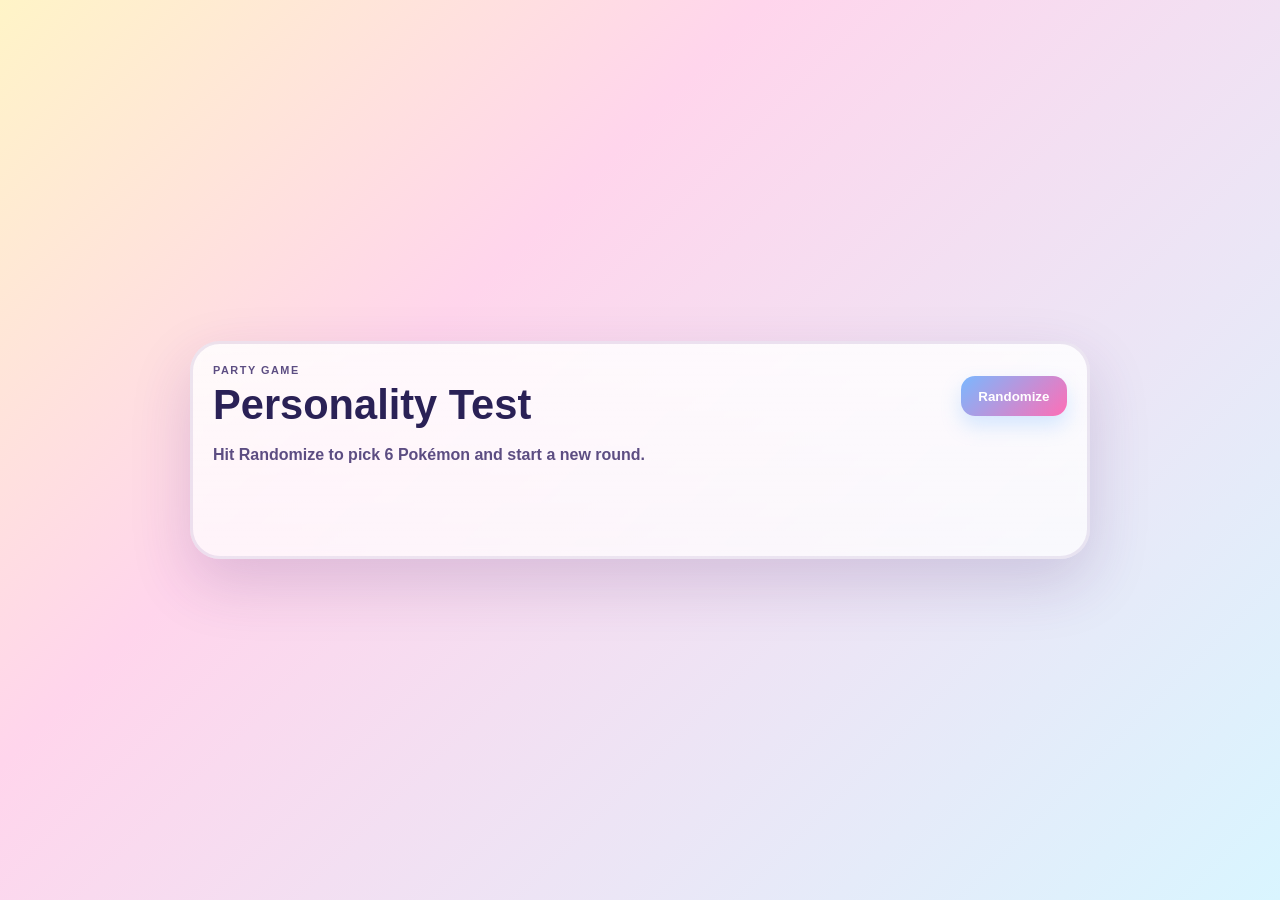
==== personalitytest/index.html @ addc4a9b "Move game to /personalitytest subpath, add root landing page" ====
<!DOCTYPE html>
<html lang="en">
  <head>
    <meta charset="UTF-8" />
    <meta name="viewport" content="width=device-width, initial-scale=1.0" />
    <title>Personality Test</title>
    <link rel="stylesheet" href="styles.css" />
  </head>
  <body>
    <main class="app">
      <section class="panel">
        <div class="topbar">
          <div>
            <p class="eyebrow">Party game</p>
            <h1>Personality Test</h1>
          </div>
          <button id="randomize-btn" class="ghost-btn" type="button">Randomize</button>
        </div>

        <p id="instructions" class="instructions">
          Hit <strong>Randomize</strong> to pick 6 Pokémon. Four players each type their name under
          one Pokémon, leaving two blank. Then lock in the answers so player two can guess who's who.
        </p>

        <div id="card-grid" class="card-grid"></div>

        <div id="setup-controls" class="controls">
          <button id="lock-answers" class="primary-btn" type="button">Lock in answers</button>
        </div>

        <div id="guess-controls" class="controls hidden">
          <button id="submit-guesses" class="primary-btn" type="button">Submit guesses</button>
        </div>

        <div id="result-controls" class="controls hidden">
          <p id="result-message" class="result-message"></p>
          <button id="play-again" class="ghost-btn" type="button">Play again</button>
        </div>
      </section>
    </main>

    <script src="script.js"></script>
  </body>
</html>
---- personalitytest/styles.css ----
:root {
  --bg-1: #fff4c7;
  --bg-2: #ffd5ec;
  --bg-3: #d9f5ff;
  --panel: rgba(255, 255, 255, 0.72);
  --panel-strong: rgba(255, 255, 255, 0.84);
  --ink: #2a2156;
  --muted: #5c4d82;
  --accent: #ff6eb6;
  --accent-2: #ffb347;
  --accent-3: #6ae7c8;
  --accent-4: #7ab8ff;
  --danger: #ff5d7d;
  --shadow: rgba(80, 46, 119, 0.18);
}

* {
  box-sizing: border-box;
}

html, body {
  margin: 0;
  min-height: 100%;
  background: linear-gradient(135deg, var(--bg-1) 0%, var(--bg-2) 35%, var(--bg-3) 100%);
  color: var(--ink);
  font-family: "Trebuchet MS", "Segoe UI", sans-serif;
}

body {
  min-height: 100vh;
  display: grid;
  place-items: center;
}

.app {
  width: min(94vw, 900px);
}

.panel {
  background: linear-gradient(180deg, var(--panel-strong) 0%, var(--panel) 100%);
  border: 3px solid rgba(126, 93, 160, 0.14);
  border-radius: 30px;
  box-shadow: 0 24px 60px var(--shadow);
  padding: 1.25rem 1.25rem 1.5rem;
  backdrop-filter: blur(6px);
}

.topbar {
  display: flex;
  align-items: center;
  justify-content: space-between;
  gap: 1rem;
  margin-bottom: 1rem;
}

.eyebrow {
  margin: 0 0 0.35rem;
  letter-spacing: 0.14em;
  text-transform: uppercase;
  font-size: 0.68rem;
  font-weight: 800;
  color: var(--muted);
}

h1 {
  margin: 0;
  font-size: clamp(1.6rem, 4vw, 2.6rem);
  line-height: 1.1;
}

.ghost-btn {
  border: none;
  background: linear-gradient(135deg, var(--accent-4), var(--accent));
  color: white;
  padding: 0.8rem 1.1rem;
  border-radius: 14px;
  cursor: pointer;
  font-weight: 800;
  box-shadow: 0 10px 20px rgba(122, 184, 255, 0.3);
  transition: transform 0.15s ease, filter 0.15s ease;
}

.ghost-btn:hover {
  transform: translateY(-1px);
  filter: brightness(1.03);
}

.ghost-btn:disabled {
  opacity: 0.6;
  cursor: not-allowed;
  transform: none;
}

.instructions {
  margin: 0 0 1.1rem;
  color: var(--muted);
  font-weight: 700;
  line-height: 1.4;
}

.card-grid {
  display: grid;
  grid-template-columns: repeat(3, minmax(0, 1fr));
  gap: 0.9rem;
  min-height: 3rem;
}

.loading {
  grid-column: 1 / -1;
  text-align: center;
  color: var(--muted);
  font-weight: 700;
  padding: 2rem 0;
}

.poke-card {
  background: linear-gradient(135deg, rgba(255, 255, 255, 0.8), rgba(255, 255, 255, 0.55));
  border: 2px solid rgba(122, 88, 180, 0.12);
  border-radius: 20px;
  padding: 0.8rem;
  display: flex;
  flex-direction: column;
  align-items: center;
  gap: 0.5rem;
  transition: background 0.2s ease, border-color 0.2s ease;
}

.poke-card img {
  width: 100%;
  max-width: 140px;
  aspect-ratio: 1 / 1;
  object-fit: contain;
  background: radial-gradient(circle at center, rgba(255, 255, 255, 0.7), rgba(255, 255, 255, 0.1));
  border-radius: 16px;
}

.poke-name {
  margin: 0;
  font-weight: 800;
  text-align: center;
}

.name-input {
  width: 100%;
  padding: 0.55rem 0.6rem;
  border-radius: 10px;
  border: 2px solid rgba(122, 88, 180, 0.2);
  background: rgba(255, 255, 255, 0.85);
  color: var(--ink);
  font-family: inherit;
  font-size: 0.9rem;
  font-weight: 700;
}

.name-input:focus {
  outline: none;
  border-color: var(--accent-4);
}

.result-label {
  margin: 0;
  font-size: 0.85rem;
  font-weight: 700;
  text-align: center;
}

.poke-card.correct {
  background: linear-gradient(135deg, rgba(110, 231, 200, 0.45), rgba(110, 231, 200, 0.2));
  border-color: #0d8a66;
}

.poke-card.incorrect {
  background: linear-gradient(135deg, rgba(255, 93, 125, 0.35), rgba(255, 93, 125, 0.15));
  border-color: var(--danger);
}

.controls {
  margin-top: 1.2rem;
  display: flex;
  flex-direction: column;
  align-items: center;
  gap: 0.7rem;
}

.controls.hidden {
  display: none;
}

.primary-btn {
  border: none;
  background: linear-gradient(135deg, var(--accent-3), var(--accent-2));
  color: var(--ink);
  padding: 0.85rem 1.4rem;
  border-radius: 14px;
  cursor: pointer;
  font-weight: 800;
  font-size: 1rem;
  box-shadow: 0 10px 20px rgba(255, 179, 71, 0.3);
  transition: transform 0.15s ease, filter 0.15s ease;
}

.primary-btn:hover {
  transform: translateY(-1px);
  filter: brightness(1.03);
}

.result-message {
  margin: 0;
  font-weight: 800;
  font-size: 1.1rem;
}

@media (max-width: 640px) {
  .card-grid {
    grid-template-columns: repeat(2, minmax(0, 1fr));
  }
}

@media (max-width: 520px) {
  .topbar {
    align-items: flex-start;
    flex-direction: column;
  }

  .ghost-btn {
    width: 100%;
  }
}
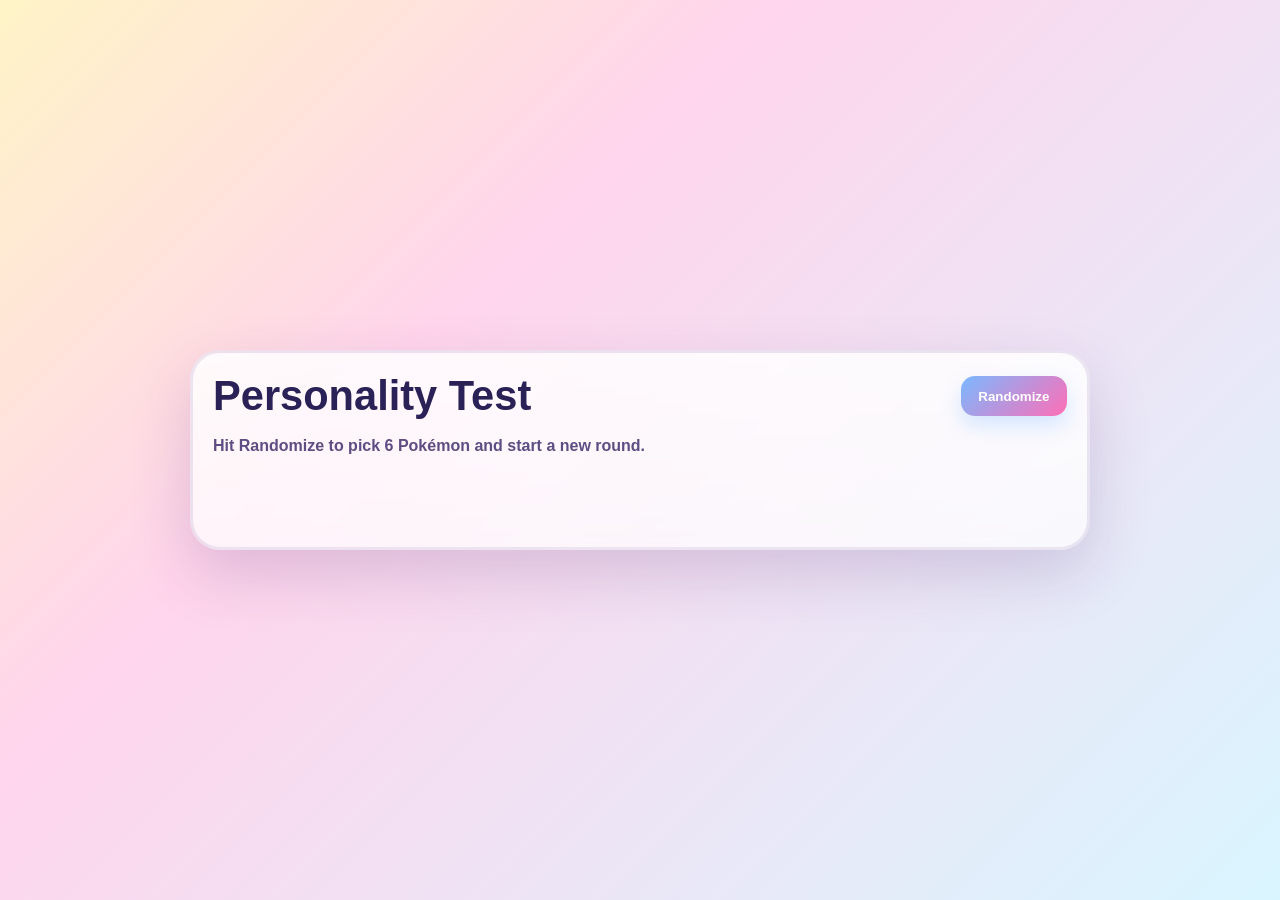
==== commit 36a9e1f4: "Simplify personality test intro text" ====
--- a/personalitytest/index.html
+++ b/personalitytest/index.html
@@ -11,16 +11,12 @@
       <section class="panel">
         <div class="topbar">
           <div>
-            <p class="eyebrow">Party game</p>
-            <h1>Personality Test</h1>
+            <h1 class="bold-title">Personality Test</h1>
           </div>
           <button id="randomize-btn" class="ghost-btn" type="button">Randomize</button>
         </div>
 
-        <p id="instructions" class="instructions">
-          Hit <strong>Randomize</strong> to pick 6 Pokémon. Four players each type their name under
-          one Pokémon, leaving two blank. Then lock in the answers so player two can guess who's who.
-        </p>
+        <p id="instructions" class="instructions"></p>
 
         <div id="card-grid" class="card-grid"></div>
 
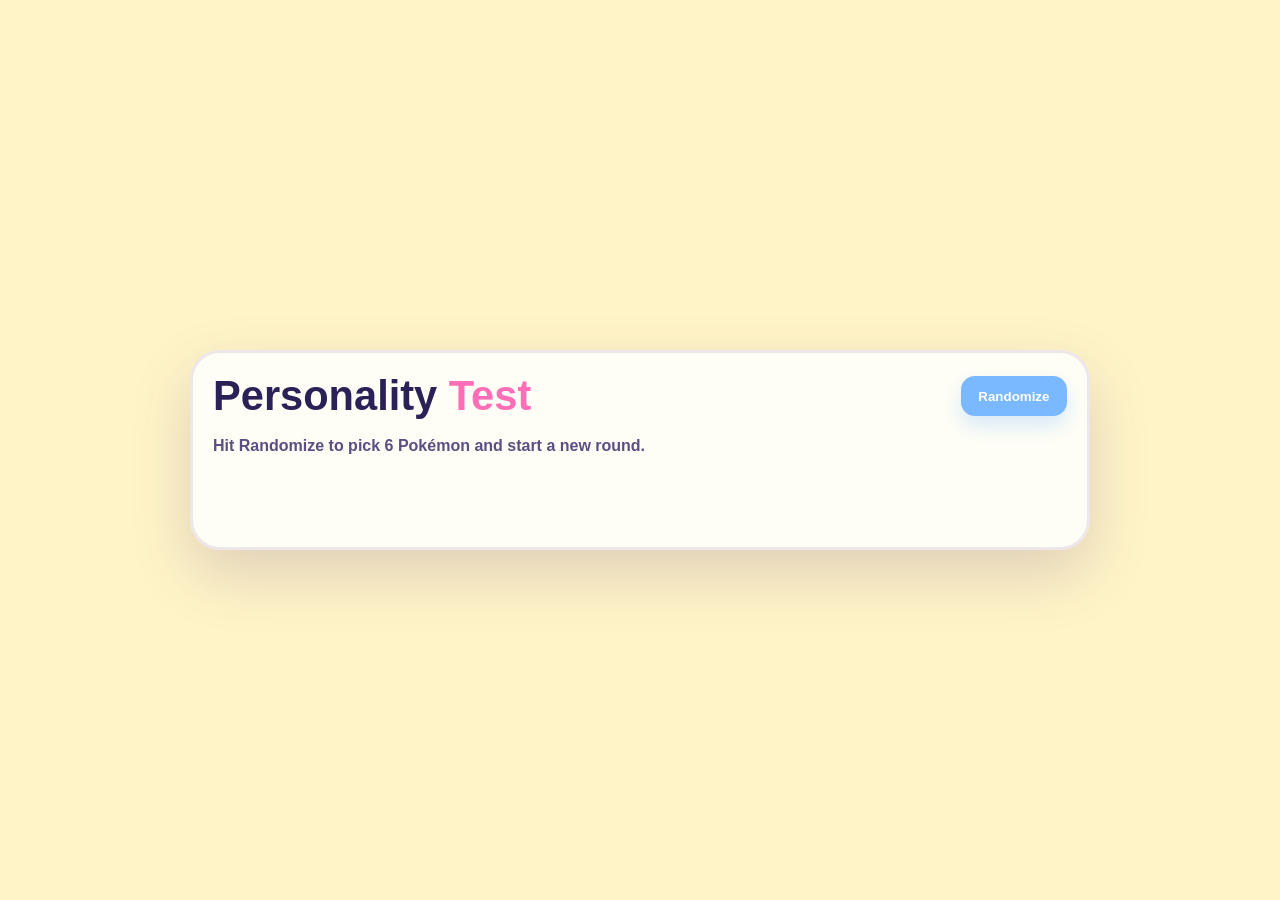
==== commit 2675babc: "Solid color background/buttons, bold colored title" ====
--- a/personalitytest/index.html
+++ b/personalitytest/index.html
@@ -11,7 +11,7 @@
       <section class="panel">
         <div class="topbar">
           <div>
-            <h1 class="bold-title">Personality Test</h1>
+            <h1 class="bold-title">Personality <span class="title-accent">Test</span></h1>
           </div>
           <button id="randomize-btn" class="ghost-btn" type="button">Randomize</button>
         </div>
--- a/personalitytest/styles.css
+++ b/personalitytest/styles.css
@@ -21,7 +21,7 @@
 html, body {
   margin: 0;
   min-height: 100%;
-  background: linear-gradient(135deg, var(--bg-1) 0%, var(--bg-2) 35%, var(--bg-3) 100%);
+  background: var(--bg-1);
   color: var(--ink);
   font-family: "Trebuchet MS", "Segoe UI", sans-serif;
 }
@@ -37,12 +37,11 @@
 }
 
 .panel {
-  background: linear-gradient(180deg, var(--panel-strong) 0%, var(--panel) 100%);
+  background: var(--panel-strong);
   border: 3px solid rgba(126, 93, 160, 0.14);
   border-radius: 30px;
   box-shadow: 0 24px 60px var(--shadow);
   padding: 1.25rem 1.25rem 1.5rem;
-  backdrop-filter: blur(6px);
 }
 
 .topbar {
@@ -66,11 +65,16 @@
   margin: 0;
   font-size: clamp(1.6rem, 4vw, 2.6rem);
   line-height: 1.1;
+  font-weight: 900;
+}
+
+.title-accent {
+  color: var(--accent);
 }
 
 .ghost-btn {
   border: none;
-  background: linear-gradient(135deg, var(--accent-4), var(--accent));
+  background: var(--accent-4);
   color: white;
   padding: 0.8rem 1.1rem;
   border-radius: 14px;
@@ -188,7 +192,7 @@
 
 .primary-btn {
   border: none;
-  background: linear-gradient(135deg, var(--accent-3), var(--accent-2));
+  background: var(--accent-2);
   color: var(--ink);
   padding: 0.85rem 1.4rem;
   border-radius: 14px;
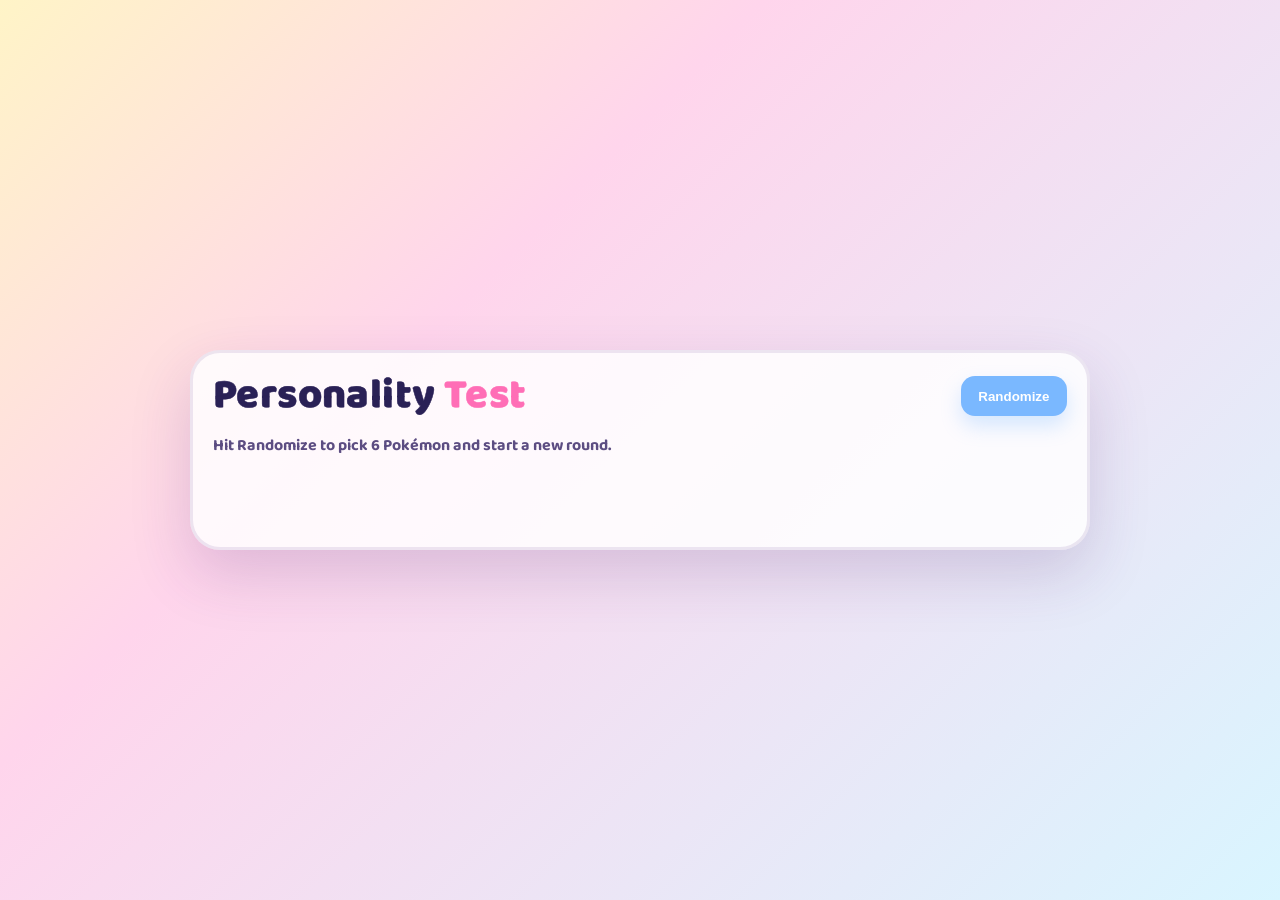
==== commit 0a0ef52a: "Use Baloo 2 font, real Pokemon egg image, remove pulse animation" ====
--- a/personalitytest/index.html
+++ b/personalitytest/index.html
@@ -4,6 +4,9 @@
     <meta charset="UTF-8" />
     <meta name="viewport" content="width=device-width, initial-scale=1.0" />
     <title>Personality Test</title>
+    <link rel="preconnect" href="https://fonts.googleapis.com" />
+    <link rel="preconnect" href="https://fonts.gstatic.com" crossorigin />
+    <link href="https://fonts.googleapis.com/css2?family=Baloo+2:wght@700;800&display=swap" rel="stylesheet" />
     <link rel="stylesheet" href="styles.css" />
   </head>
   <body>
--- a/personalitytest/styles.css
+++ b/personalitytest/styles.css
@@ -21,9 +21,10 @@
 html, body {
   margin: 0;
   min-height: 100%;
-  background: var(--bg-1);
+  background: linear-gradient(135deg, var(--bg-1) 0%, var(--bg-2) 35%, var(--bg-3) 100%);
   color: var(--ink);
-  font-family: "Trebuchet MS", "Segoe UI", sans-serif;
+  font-family: "Baloo 2", "Trebuchet MS", "Segoe UI", sans-serif;
+  font-weight: 700;
 }
 
 body {
@@ -66,6 +67,8 @@
   font-size: clamp(1.6rem, 4vw, 2.6rem);
   line-height: 1.1;
   font-weight: 900;
+  letter-spacing: 0.01em;
+  -webkit-text-stroke: 0.5px currentColor;
 }
 
 .title-accent {
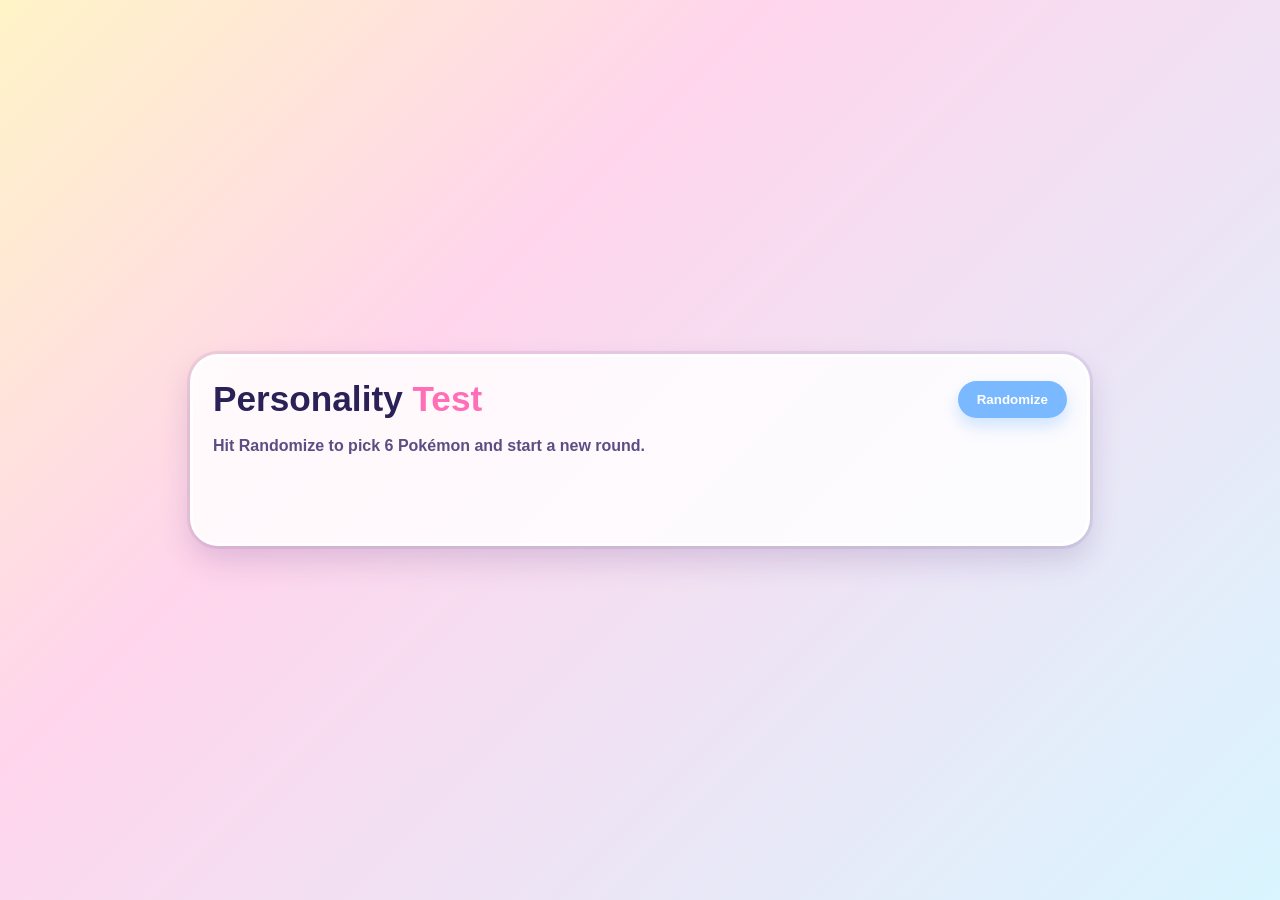
==== commit 576fd087: "Use Satoshi font, remove dashed border, bigger egg/timer, periodic egg shake" ====
--- a/personalitytest/index.html
+++ b/personalitytest/index.html
@@ -4,9 +4,8 @@
     <meta charset="UTF-8" />
     <meta name="viewport" content="width=device-width, initial-scale=1.0" />
     <title>Personality Test</title>
-    <link rel="preconnect" href="https://fonts.googleapis.com" />
-    <link rel="preconnect" href="https://fonts.gstatic.com" crossorigin />
-    <link href="https://fonts.googleapis.com/css2?family=Baloo+2:wght@700;800&display=swap" rel="stylesheet" />
+    <link rel="preconnect" href="https://api.fontshare.com" />
+    <link href="https://api.fontshare.com/v2/css?f[]=satoshi@700,900&display=swap" rel="stylesheet" />
     <link rel="stylesheet" href="styles.css" />
   </head>
   <body>
--- a/personalitytest/styles.css
+++ b/personalitytest/styles.css
@@ -18,12 +18,18 @@
   box-sizing: border-box;
 }
 
+button,
+input,
+select {
+  font-family: inherit;
+}
+
 html, body {
   margin: 0;
   min-height: 100%;
   background: linear-gradient(135deg, var(--bg-1) 0%, var(--bg-2) 35%, var(--bg-3) 100%);
   color: var(--ink);
-  font-family: "Baloo 2", "Trebuchet MS", "Segoe UI", sans-serif;
+  font-family: "Satoshi", "Trebuchet MS", "Segoe UI", sans-serif;
   font-weight: 700;
 }
 
@@ -39,10 +45,11 @@
 
 .panel {
   background: var(--panel-strong);
-  border: 3px solid rgba(126, 93, 160, 0.14);
-  border-radius: 30px;
-  box-shadow: 0 24px 60px var(--shadow);
-  padding: 1.25rem 1.25rem 1.5rem;
+  border: 3px solid rgba(255, 255, 255, 0.9);
+  outline: 3px solid rgba(126, 93, 160, 0.12);
+  border-radius: 28px;
+  box-shadow: 0 14px 30px var(--shadow);
+  padding: 1.4rem 1.25rem 1.25rem;
 }
 
 .topbar {
@@ -64,11 +71,9 @@
 
 h1 {
   margin: 0;
-  font-size: clamp(1.6rem, 4vw, 2.6rem);
+  font-size: clamp(1.5rem, 4vw, 2.2rem);
   line-height: 1.1;
-  font-weight: 900;
-  letter-spacing: 0.01em;
-  -webkit-text-stroke: 0.5px currentColor;
+  font-weight: 800;
 }
 
 .title-accent {
@@ -79,11 +84,11 @@
   border: none;
   background: var(--accent-4);
   color: white;
-  padding: 0.8rem 1.1rem;
-  border-radius: 14px;
+  padding: 0.7rem 1.2rem;
+  border-radius: 999px;
   cursor: pointer;
   font-weight: 800;
-  box-shadow: 0 10px 20px rgba(122, 184, 255, 0.3);
+  box-shadow: 0 8px 16px rgba(122, 184, 255, 0.35);
   transition: transform 0.15s ease, filter 0.15s ease;
 }
 
@@ -123,7 +128,7 @@
 .poke-card {
   background: linear-gradient(135deg, rgba(255, 255, 255, 0.8), rgba(255, 255, 255, 0.55));
   border: 2px solid rgba(122, 88, 180, 0.12);
-  border-radius: 20px;
+  border-radius: 22px;
   padding: 0.8rem;
   display: flex;
   flex-direction: column;
@@ -149,11 +154,12 @@
 
 .name-input {
   width: 100%;
-  padding: 0.55rem 0.6rem;
-  border-radius: 10px;
-  border: 2px solid rgba(122, 88, 180, 0.2);
-  background: rgba(255, 255, 255, 0.85);
+  padding: 0.5rem 0.6rem;
+  border-radius: 12px;
+  border: 2px solid rgba(122, 88, 180, 0.18);
+  background: rgba(255, 255, 255, 0.9);
   color: var(--ink);
+  text-align: center;
   font-family: inherit;
   font-size: 0.9rem;
   font-weight: 700;
@@ -197,12 +203,12 @@
   border: none;
   background: var(--accent-2);
   color: var(--ink);
-  padding: 0.85rem 1.4rem;
-  border-radius: 14px;
+  padding: 0.7rem 1.3rem;
+  border-radius: 999px;
   cursor: pointer;
   font-weight: 800;
   font-size: 1rem;
-  box-shadow: 0 10px 20px rgba(255, 179, 71, 0.3);
+  box-shadow: 0 8px 16px rgba(255, 179, 71, 0.35);
   transition: transform 0.15s ease, filter 0.15s ease;
 }
 
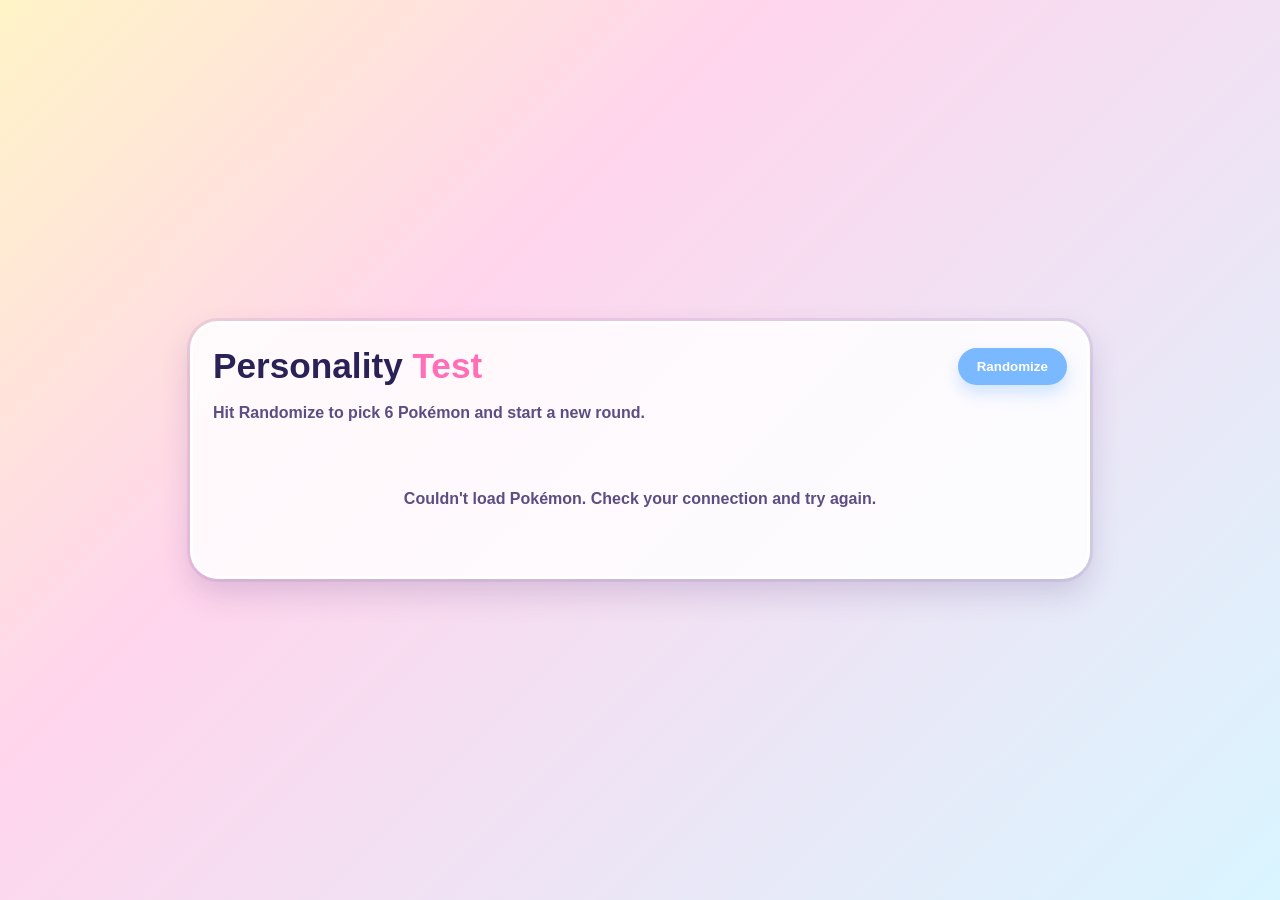
==== commit 161c10fc: "Auto-randomize personalitytest on load, simplify root link text" ====
--- a/personalitytest/index.html
+++ b/personalitytest/index.html
@@ -6,7 +6,7 @@
     <title>Personality Test</title>
     <link rel="preconnect" href="https://api.fontshare.com" />
     <link href="https://api.fontshare.com/v2/css?f[]=satoshi@700,900&display=swap" rel="stylesheet" />
-    <link rel="stylesheet" href="styles.css" />
+    <link rel="stylesheet" href="styles.css?v=2" />
   </head>
   <body>
     <main class="app">
@@ -37,6 +37,6 @@
       </section>
     </main>
 
-    <script src="script.js"></script>
+    <script src="script.js?v=3"></script>
   </body>
 </html>
